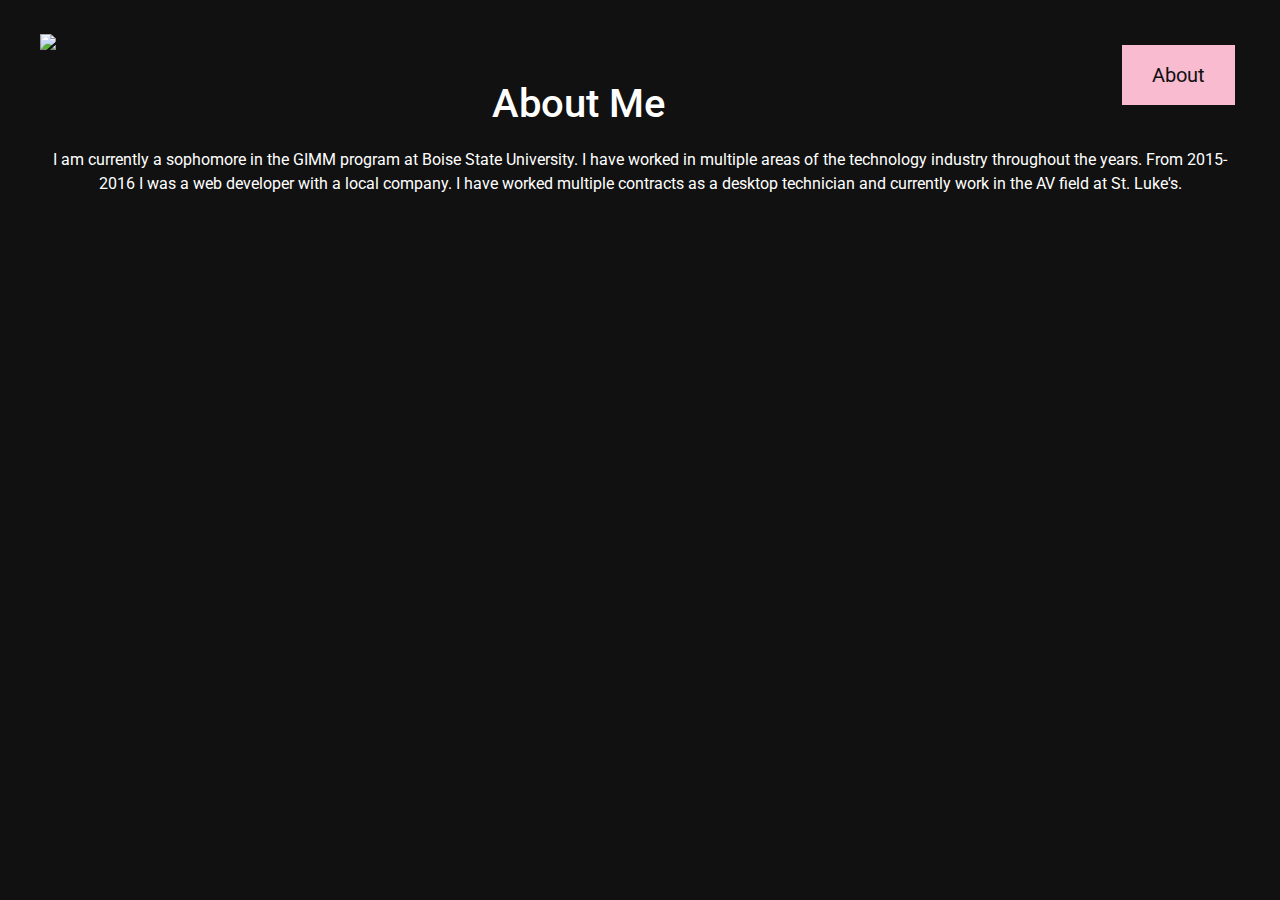
==== about.html @ 4d1d1744 "Add files via upload" ====
<!DOCTYPE html>
<html lang="en" dir="ltr">
  <head>
    <meta charset="utf-8">
    <title>About Me</title>
    <link href="https://fonts.googleapis.com/css?family=Roboto" rel="stylesheet">
    <link rel="stylesheet" href="https://maxcdn.bootstrapcdn.com/bootstrap/4.0.0/css/bootstrap.min.css" integrity="sha384-Gn5384xqQ1aoWXA+058RXPxPg6fy4IWvTNh0E263XmFcJlSAwiGgFAW/dAiS6JXm" crossorigin="anonymous">
    <link rel="stylesheet" href="style.css">
    <link rel="shortcut icon" href="images/icon.png">
  </head>
  <body>

<!-- HEADER -->
    <header class="masthead">
      <div class="inner">
        <a class="navbar-brand logo" href="index.html"><img src="images/icon.png" ></a>
        <nav class="nav nav-masthead">
            <a class="nav-link active" href="about.html">About</a>
        </nav>
      </div>
    </header>

    <main>
      <h1>About Me</h1>
      <p>I am currently a sophomore in the GIMM program at Boise State University. I have worked in multiple areas of the technology industry throughout the years. From 2015-2016 I was a web developer with a local company. I have worked multiple contracts as a desktop technician and currently work in the AV field at St. Luke's.</p>
    </main>

  </body>
</html>
---- style.css ----
/* COLORS
Black: #111
White: #fff
Pink: #f8bbd0

*/

/*~~~ BASIC ~~~*/
body {
  margin: 0;
  background-color: #111;
  color: #fff;
  font-family: 'Roboto', sans-serif;
}

header {
   padding: 20px 40px;
}

main.home {
    padding: 0px 15px;
}

main {
  padding: 0px 40px;
  text-align: center;
}

/*~~~ HEADER ~~~*/


.logo img {
  width: 100px;
}

nav {
  margin-top: 20px;
  float: right;
}

@media (max-width: 700px) {
  .nav-masthead {
    float: none;
    justify-content: center;
  }
}

nav a {
  display: block;
  color: #fff;
  font-size: 1.25em;
  text-align: center;
  padding: 15px 30px !important;
  margin: 5px;
  text-decoration: none;
}

nav a.active {
  background-color: #f8bbd0 ;
  color: #111;
}

nav a:hover {
  background-color: #f8bbd0 ;
  color: #111;
}

/*~~~ BLOCKS ~~~*/

.project-block {
  padding:0;
}

.project-block img {
  width: 100%;
}

.hover-effect {
    position: absolute;
    width: 100%;
    height: 100%;
}

.block-label {
    position: absolute;
    top: 50%;
    left: 50%;
    transform: translate(-50%, -50%);
    opacity:0;
    text-align:center;
}

.project-block:hover .hover-effect {
  background-color: rgba(0,0,0,.7);
}

.project-block:hover .block-label {
  opacity: 1;
  color: #fff;
}

/*~~~ CONTENT ~~~*/

h1 {
  margin-bottom: 20px;
}

main img {
  width: 100%;
}

.col-sm-4 {
  padding: 15px;
}

video {
  width: 100%;
}
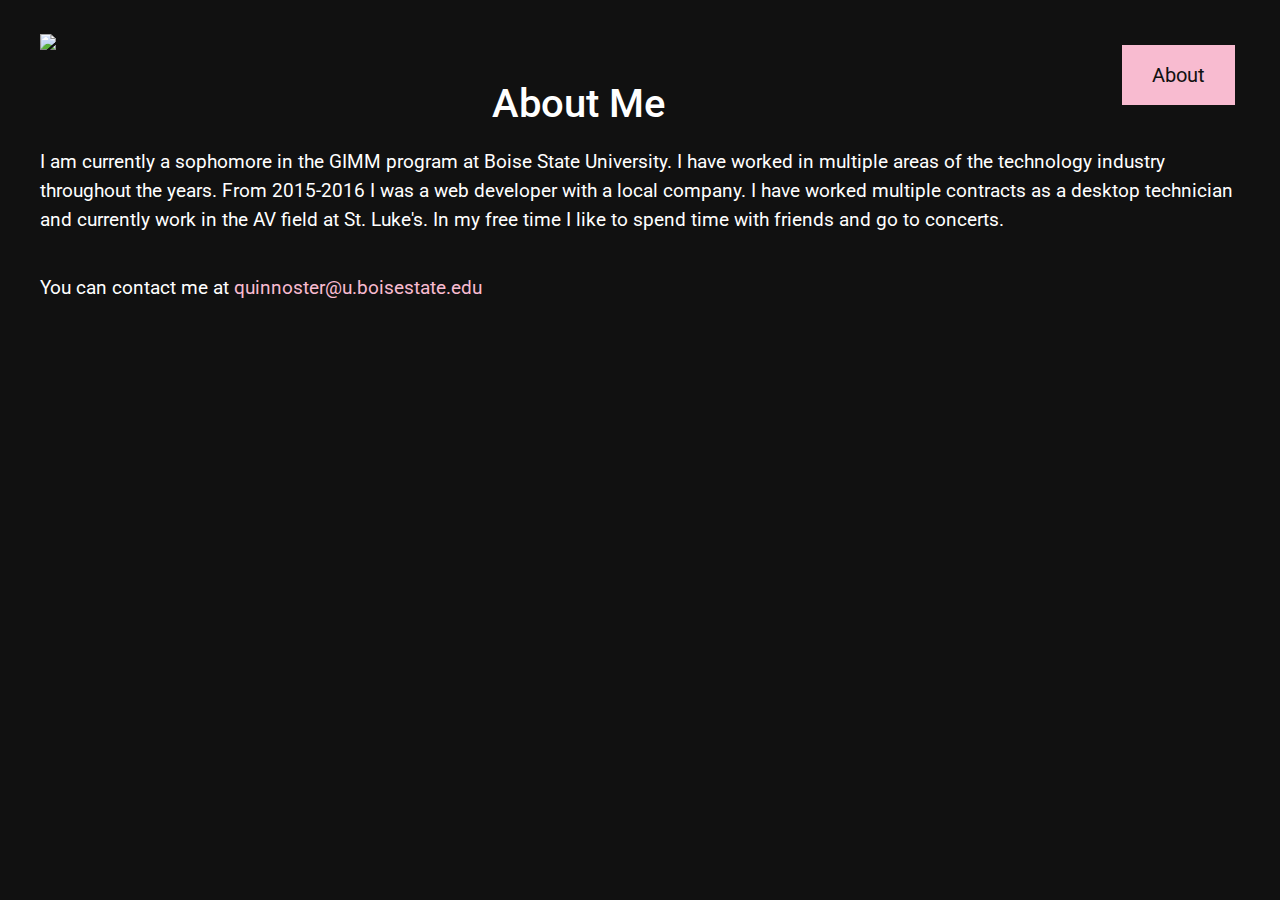
==== commit d9995e82: "Add files via upload" ====
--- a/about.html
+++ b/about.html
@@ -20,9 +20,11 @@
       </div>
     </header>
 
-    <main>
+    <main class="about">
       <h1>About Me</h1>
-      <p>I am currently a sophomore in the GIMM program at Boise State University. I have worked in multiple areas of the technology industry throughout the years. From 2015-2016 I was a web developer with a local company. I have worked multiple contracts as a desktop technician and currently work in the AV field at St. Luke's.</p>
+      <p>I am currently a sophomore in the GIMM program at Boise State University. I have worked in multiple areas of the technology industry throughout the years. From 2015-2016 I was a web developer with a local company. I have worked multiple contracts as a desktop technician and currently work in the AV field at St. Luke's. In my free time I like to spend time with friends and go to concerts.</p>
+      <br/>
+      <p>You can contact me at <a href="quinnoster@u.boisestate.edu">quinnoster@u.boisestate.edu</a></p>
     </main>
 
   </body>
--- a/style.css
+++ b/style.css
@@ -68,7 +68,7 @@
 /*~~~ BLOCKS ~~~*/
 
 .project-block {
-  padding:0;
+  padding:0 !important;
 }
 
 .project-block img {
@@ -116,3 +116,16 @@
 video {
   width: 100%;
 }
+
+.about p {
+  text-align: left;
+  font-size: 1.2em;
+}
+
+a {
+  color: #f8bbd0;
+}
+
+a:hover {
+  color: #f8bbd0;
+}
